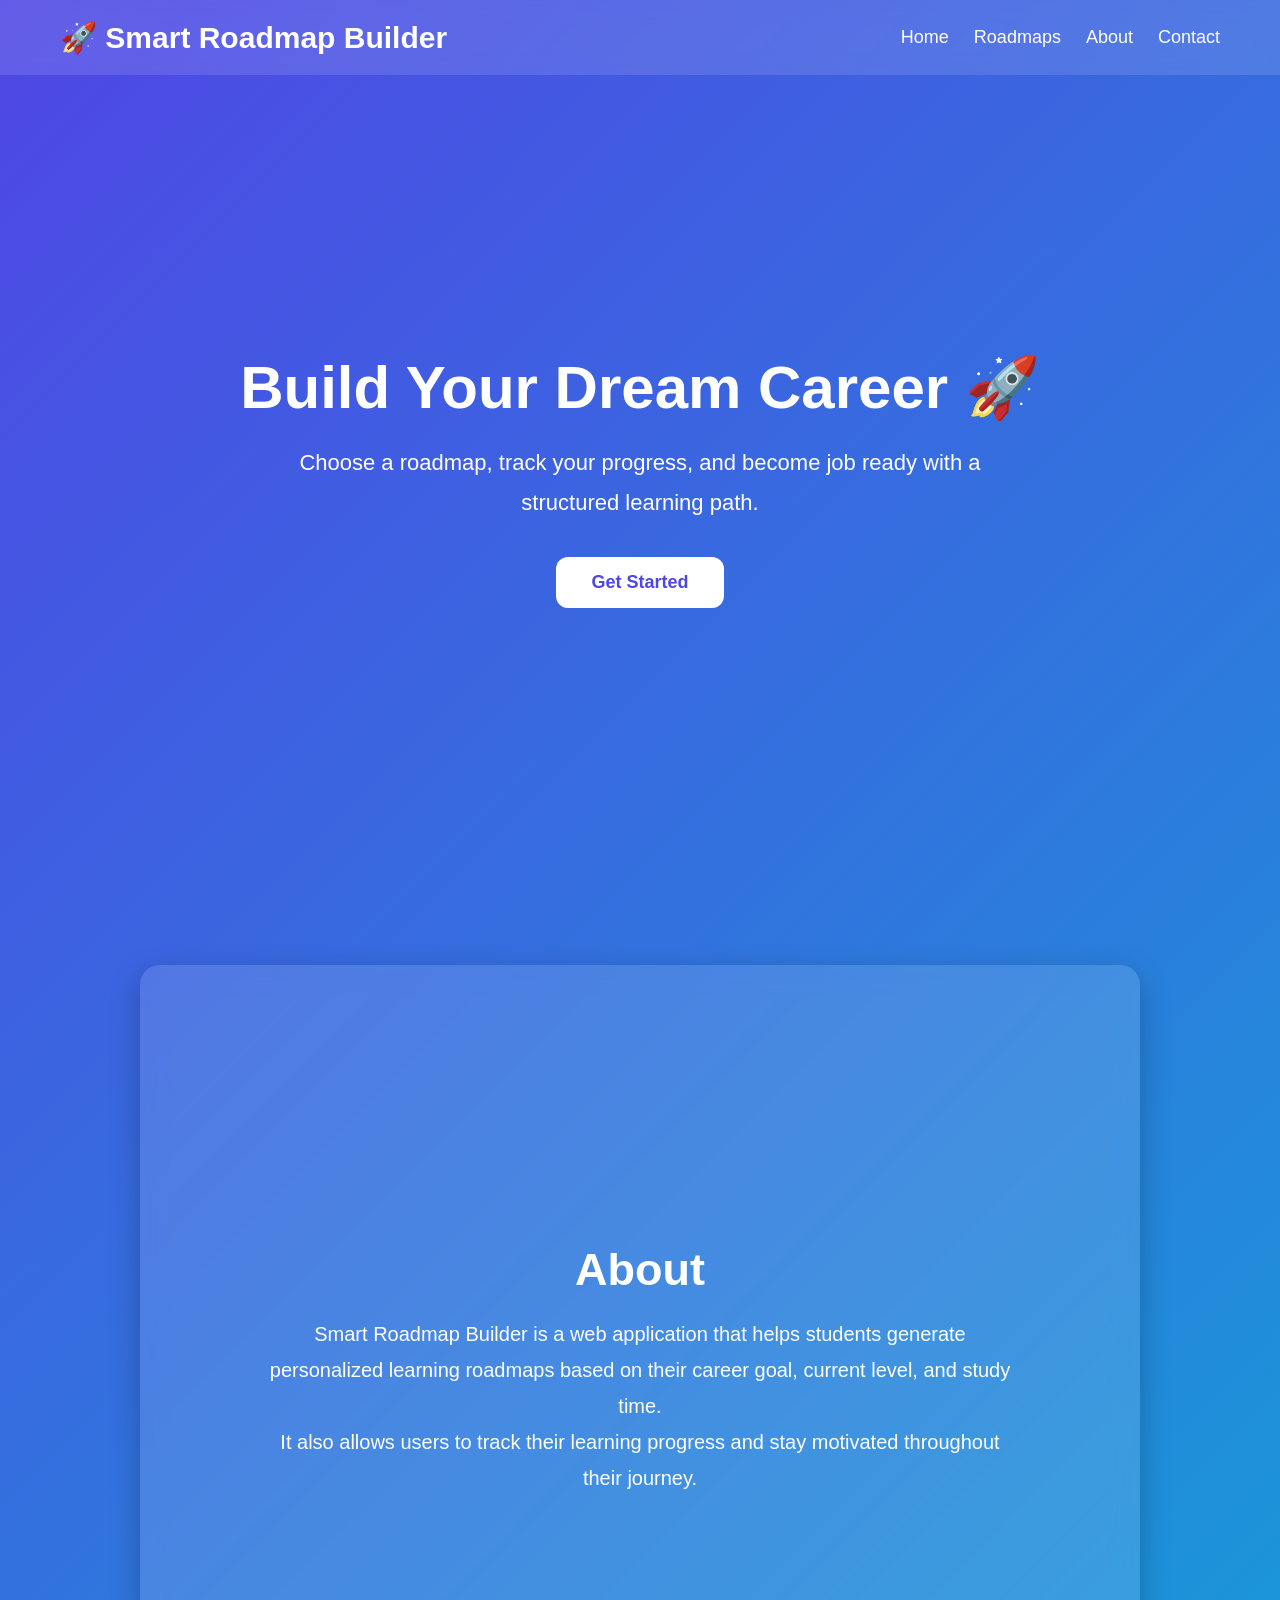
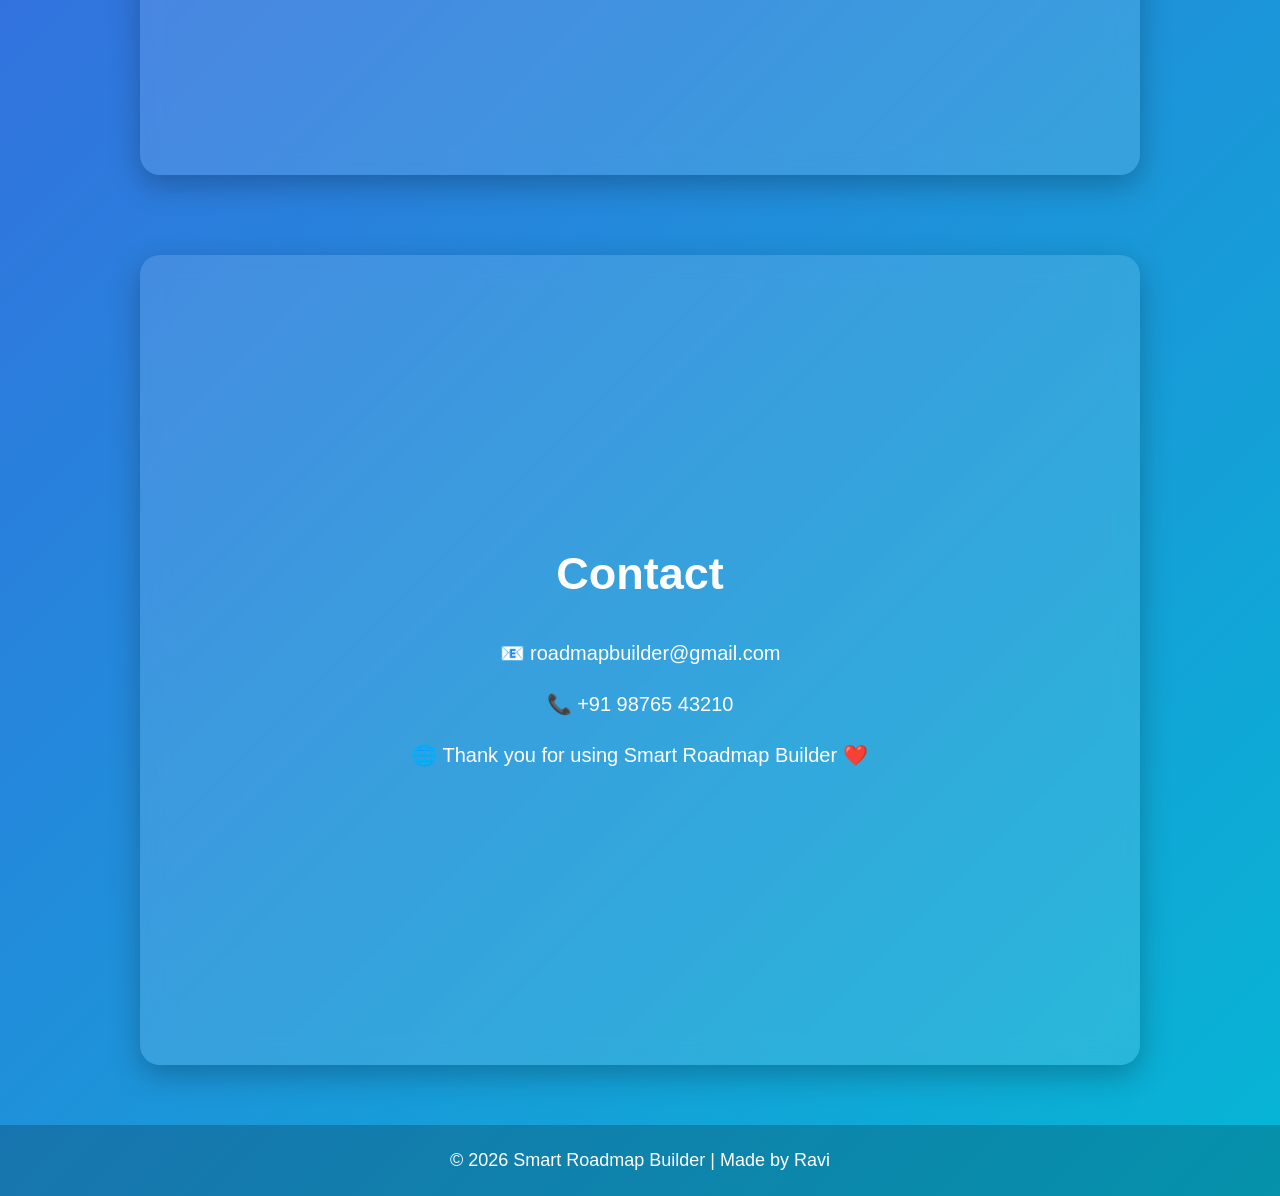
==== index.html @ b55c6290 "Add files via upload" ====
<!DOCTYPE html>
<html lang="en">

<head>
    <meta charset="UTF-8">
    <meta name="viewport" content="width=device-width, initial-scale=1.0">
    <title>Smart Roadmap Builder</title>
    <link rel="stylesheet" href="style.css">
</head>

<body>

    <nav>
        <div class="logo">🚀 Smart Roadmap Builder</div>

        <ul>
            <li><a href="#hero">Home</a></li>
            <li><a href="generator.html">Roadmaps</a></li>
            <li><a href="#about">About</a></li>
            <li><a href="#contact">Contact</a></li>
        </ul>
    </nav>

    <section class="hero" id="hero">

        <h1>Build Your Dream Career 🚀</h1>

        <p>
            Choose a roadmap, track your progress, and become job ready
            with a structured learning path.
        </p>

        <button onclick="openGenerator()">
            Get Started
        </button>

    </section>

    <section id="about" class="hero">

        <h1>About</h1>

        <p>
            Smart Roadmap Builder is a web application that helps students
            generate personalized learning roadmaps based on their career
            goal, current level, and study time.
        </p>

        <p>
            It also allows users to track their learning progress and stay
            motivated throughout their journey.
        </p>

    </section>

    <section id="contact" class="hero">

        <h1>Contact</h1>

        <p>📧 roadmapbuilder@gmail.com</p>

        <p>📞 +91 98765 43210</p>

        <p>🌐 Thank you for using Smart Roadmap Builder ❤️</p>

    </section>

    <footer class="footer">

        <p>© 2026 Smart Roadmap Builder | Made by Ravi</p>

    </footer>

    <script>
        function openGenerator() {
            window.location.href = "generator.html";
        }
    </script>

</body>

</html>
---- style.css ----
/* ===========================
   SMART ROADMAP BUILDER CSS
   PART 1
=========================== */

*{
    margin:0;
    padding:0;
    box-sizing:border-box;
    font-family:Arial, sans-serif;
}

html{
    scroll-behavior:smooth;
}

body{
    background:linear-gradient(135deg,#4f46e5,#06b6d4);
    color:white;
    min-height:100vh;
}

/* Navbar */

nav{
    display:flex;
    justify-content:space-between;
    align-items:center;
    padding:20px 60px;
    background:rgba(255,255,255,.12);
    backdrop-filter:blur(10px);
    position:sticky;
    top:0;
    z-index:100;
}

.logo{
    font-size:30px;
    font-weight:bold;
}

nav ul{
    display:flex;
    list-style:none;
}

nav ul li{
    margin-left:25px;
}

nav ul li a{
    color:white;
    text-decoration:none;
    font-size:18px;
    transition:.3s;
}

nav ul li a:hover{
    color:#ffe066;
}

/* Hero */

.hero{
    min-height:90vh;
    display:flex;
    flex-direction:column;
    justify-content:center;
    align-items:center;
    text-align:center;
    padding:40px;
}

.hero h1{
    font-size:60px;
    margin-bottom:20px;
}

.hero p{
    max-width:750px;
    font-size:22px;
    line-height:1.8;
}

button{
    margin-top:35px;
    padding:15px 35px;
    border:none;
    border-radius:12px;
    background:white;
    color:#4f46e5;
    font-size:18px;
    font-weight:bold;
    cursor:pointer;
    transition:.3s;
}

button:hover{
    transform:translateY(-5px);
    box-shadow:0 15px 30px rgba(0,0,0,.25);
}

/* Generator */

.generator{
    width:90%;
    max-width:1200px;
    margin:40px auto;
}

.generator h1{
    text-align:center;
    margin-bottom:35px;
    font-size:42px;
}

#quote{
    text-align:center;
    margin-bottom:25px;
    font-size:18px;
    font-style:italic;
}

.form-box{
    background:white;
    color:#333;
    padding:30px;
    border-radius:20px;
    display:flex;
    flex-wrap:wrap;
    justify-content:center;
    gap:20px;
    box-shadow:0 10px 30px rgba(0,0,0,.25);
}

.form-box select,
.form-box input{
    padding:14px;
    border-radius:10px;
    border:1px solid #ddd;
    min-width:220px;
    font-size:16px;
}

.form-box button{
    margin-top:0;
}

.result-container{
    display:flex;
    gap:30px;
    margin-top:35px;
    flex-wrap:wrap;
}

#result,
#progressBox{
    flex:1;
    min-width:320px;
    background:white;
    color:#333;
    border-radius:20px;
    padding:25px;
    box-shadow:0 10px 30px rgba(0,0,0,.25);
}

#result h2,
#progressBox h2{
    color:#4f46e5;
    margin-bottom:20px;
}

#result label{
    display:block;
    margin:15px 0;
    font-size:18px;
}

.progress-container{
    width:100%;
    height:22px;
    background:#ddd;
    border-radius:30px;
    overflow:hidden;
}

#progressBar{
    width:0%;
    height:100%;
    background:#4f46e5;
    transition:.5s;
}
/* ===========================
   SMART ROADMAP BUILDER CSS
   PART 2
=========================== */

/* Progress */

#progressText{
    font-size:18px;
    font-weight:bold;
    margin-bottom:15px;
}

#estimate{
    font-size:18px;
    margin-top:10px;
}

/* About */

#about{
    width:90%;
    max-width:1000px;
    margin:80px auto;
    background:rgba(255,255,255,.12);
    backdrop-filter:blur(12px);
    padding:50px;
    border-radius:20px;
    text-align:center;
    box-shadow:0 10px 30px rgba(0,0,0,.25);
}

#about h1{
    font-size:45px;
    margin-bottom:20px;
}

#about p{
    font-size:20px;
    line-height:1.8;
}

/* Contact */

#contact{
    width:90%;
    max-width:1000px;
    margin:60px auto;
    background:rgba(255,255,255,.12);
    backdrop-filter:blur(12px);
    padding:50px;
    border-radius:20px;
    text-align:center;
    box-shadow:0 10px 30px rgba(0,0,0,.25);
}

#contact h1{
    font-size:45px;
    margin-bottom:20px;
}

#contact p{
    font-size:20px;
    margin-top:15px;
}

/* Footer */

.footer{
    margin-top:60px;
    padding:25px;
    text-align:center;
    background:rgba(0,0,0,.2);
    font-size:18px;
}

/* Dark Mode */

.dark{
    background:#111;
    color:white;
}

.dark nav{
    background:#1b1b1b;
}

.dark .form-box,
.dark #result,
.dark #progressBox,
.dark #about,
.dark #contact{
    background:#222;
    color:white;
}

.dark .form-box input,
.dark .form-box select{
    background:#333;
    color:white;
    border:1px solid #555;
}

.dark #result h2,
.dark #progressBox h2{
    color:#7aa2ff;
}

.dark #progressBar{
    background:#06b6d4;
}

/* Animation */

.hero,
#about,
#contact,
.form-box,
#result,
#progressBox{
    animation:fadeUp .8s ease;
}

@keyframes fadeUp{

    from{
        opacity:0;
        transform:translateY(30px);
    }

    to{
        opacity:1;
        transform:translateY(0);
    }

}

/* Mobile */

@media(max-width:768px){

    nav{
        flex-direction:column;
        gap:15px;
        padding:20px;
    }

    nav ul{
        flex-wrap:wrap;
        justify-content:center;
    }

    .hero h1{
        font-size:40px;
    }

    .hero p{
        font-size:18px;
    }

    .form-box{
        flex-direction:column;
    }

    .form-box input,
    .form-box select,
    .form-box button{
        width:100%;
    }

    .result-container{
        flex-direction:column;
    }

    #about,
    #contact{
        padding:30px;
    }

}
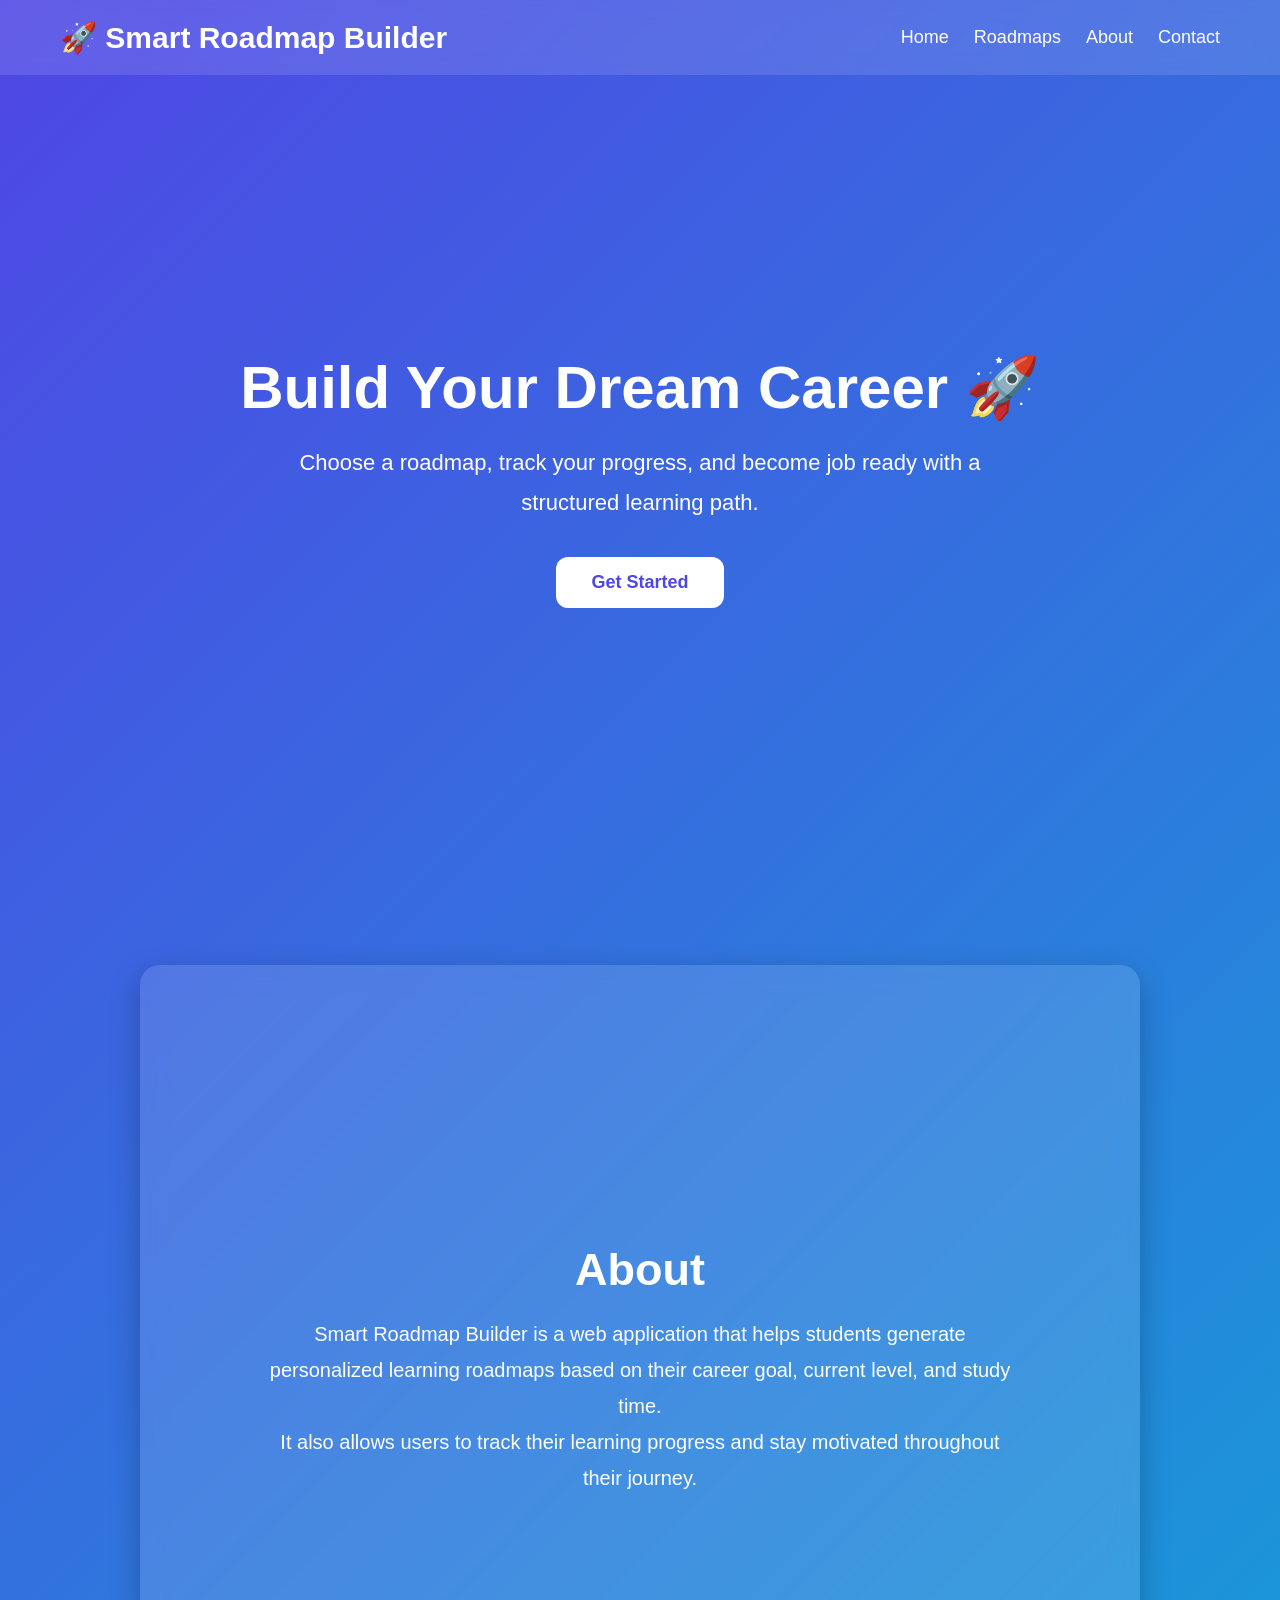
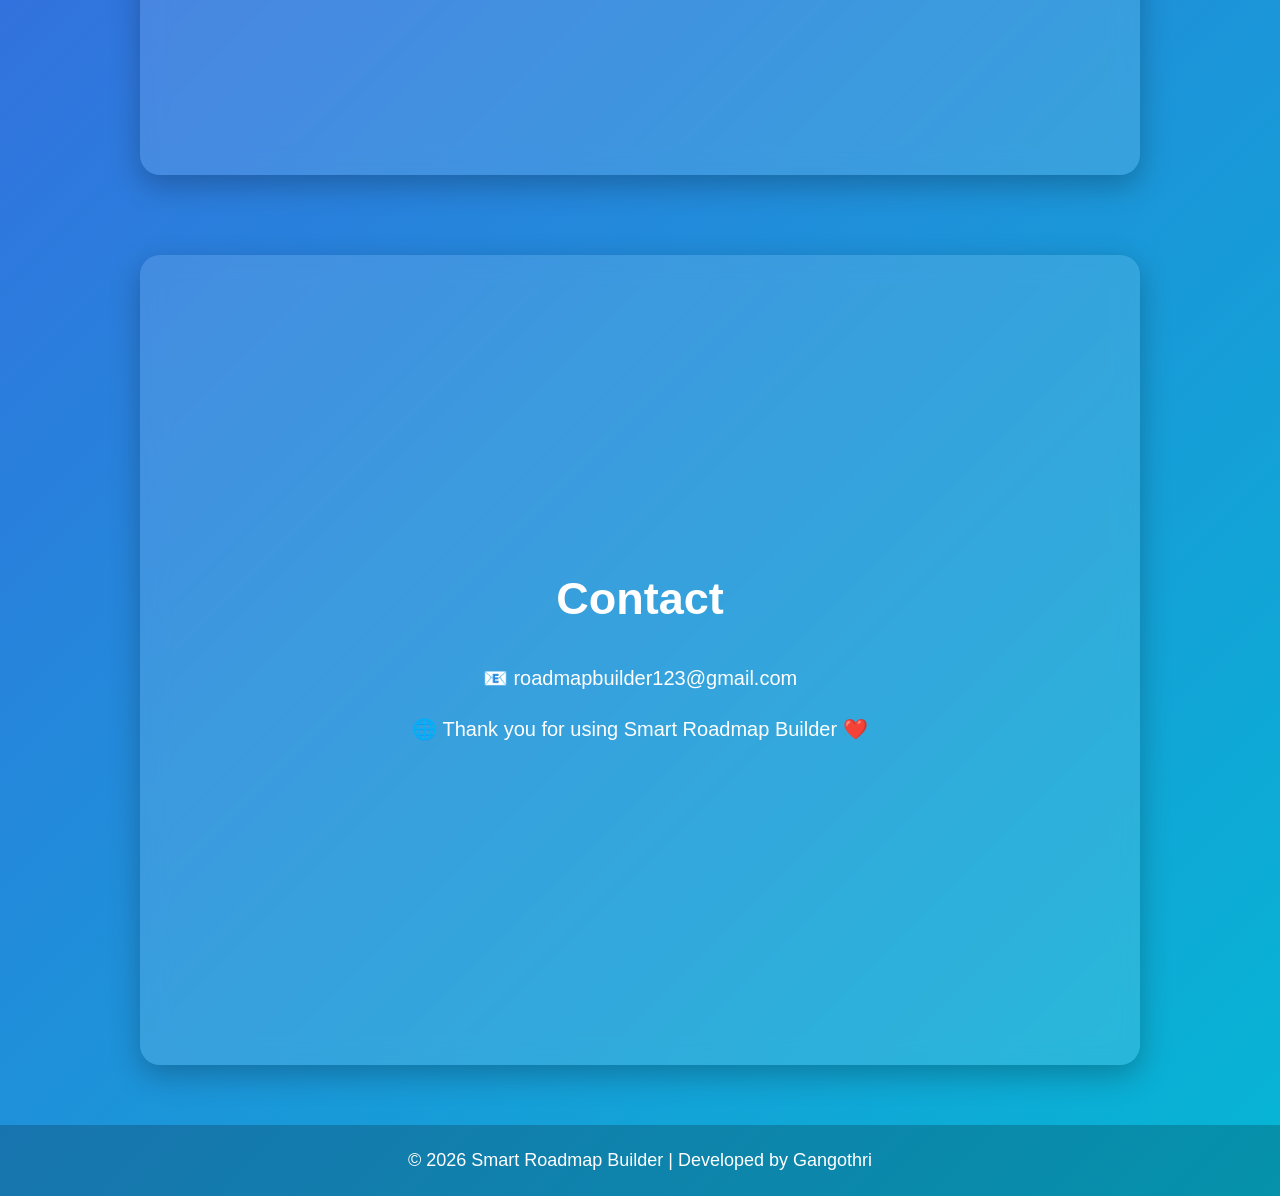
==== commit 95d548bf: "Update index.html" ====
--- a/index.html
+++ b/index.html
@@ -1,4 +1,3 @@
-
 <!DOCTYPE html>
 <html lang="en">
 
@@ -58,9 +57,7 @@
 
         <h1>Contact</h1>
 
-        <p>📧 roadmapbuilder@gmail.com</p>
-
-        <p>📞 +91 98765 43210</p>
+        <p>📧 roadmapbuilder123@gmail.com</p>
 
         <p>🌐 Thank you for using Smart Roadmap Builder ❤️</p>
 
@@ -68,7 +65,7 @@
 
     <footer class="footer">
 
-        <p>© 2026 Smart Roadmap Builder | Made by Ravi</p>
+        <p>© 2026 Smart Roadmap Builder | Developed by Gangothri</p>
 
     </footer>
 
@@ -80,4 +77,4 @@
 
 </body>
 
-</html>+</html>
